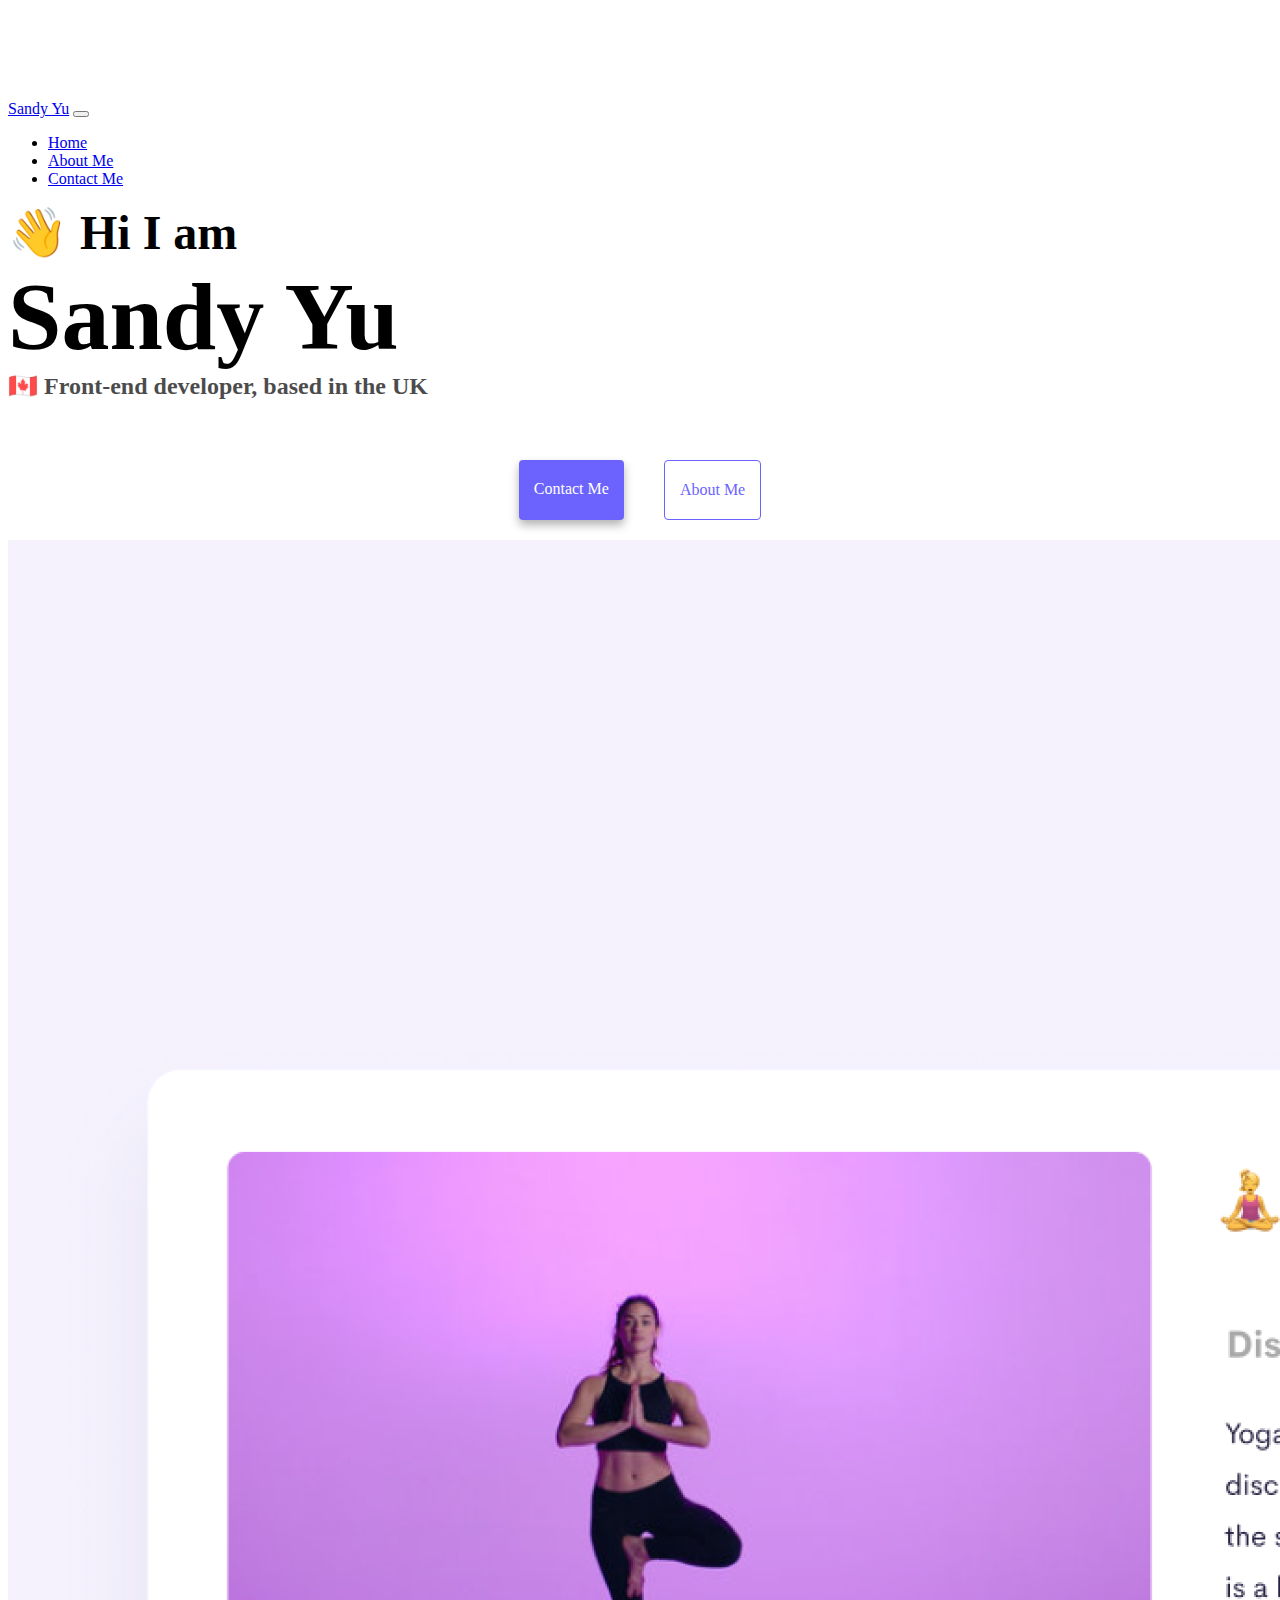
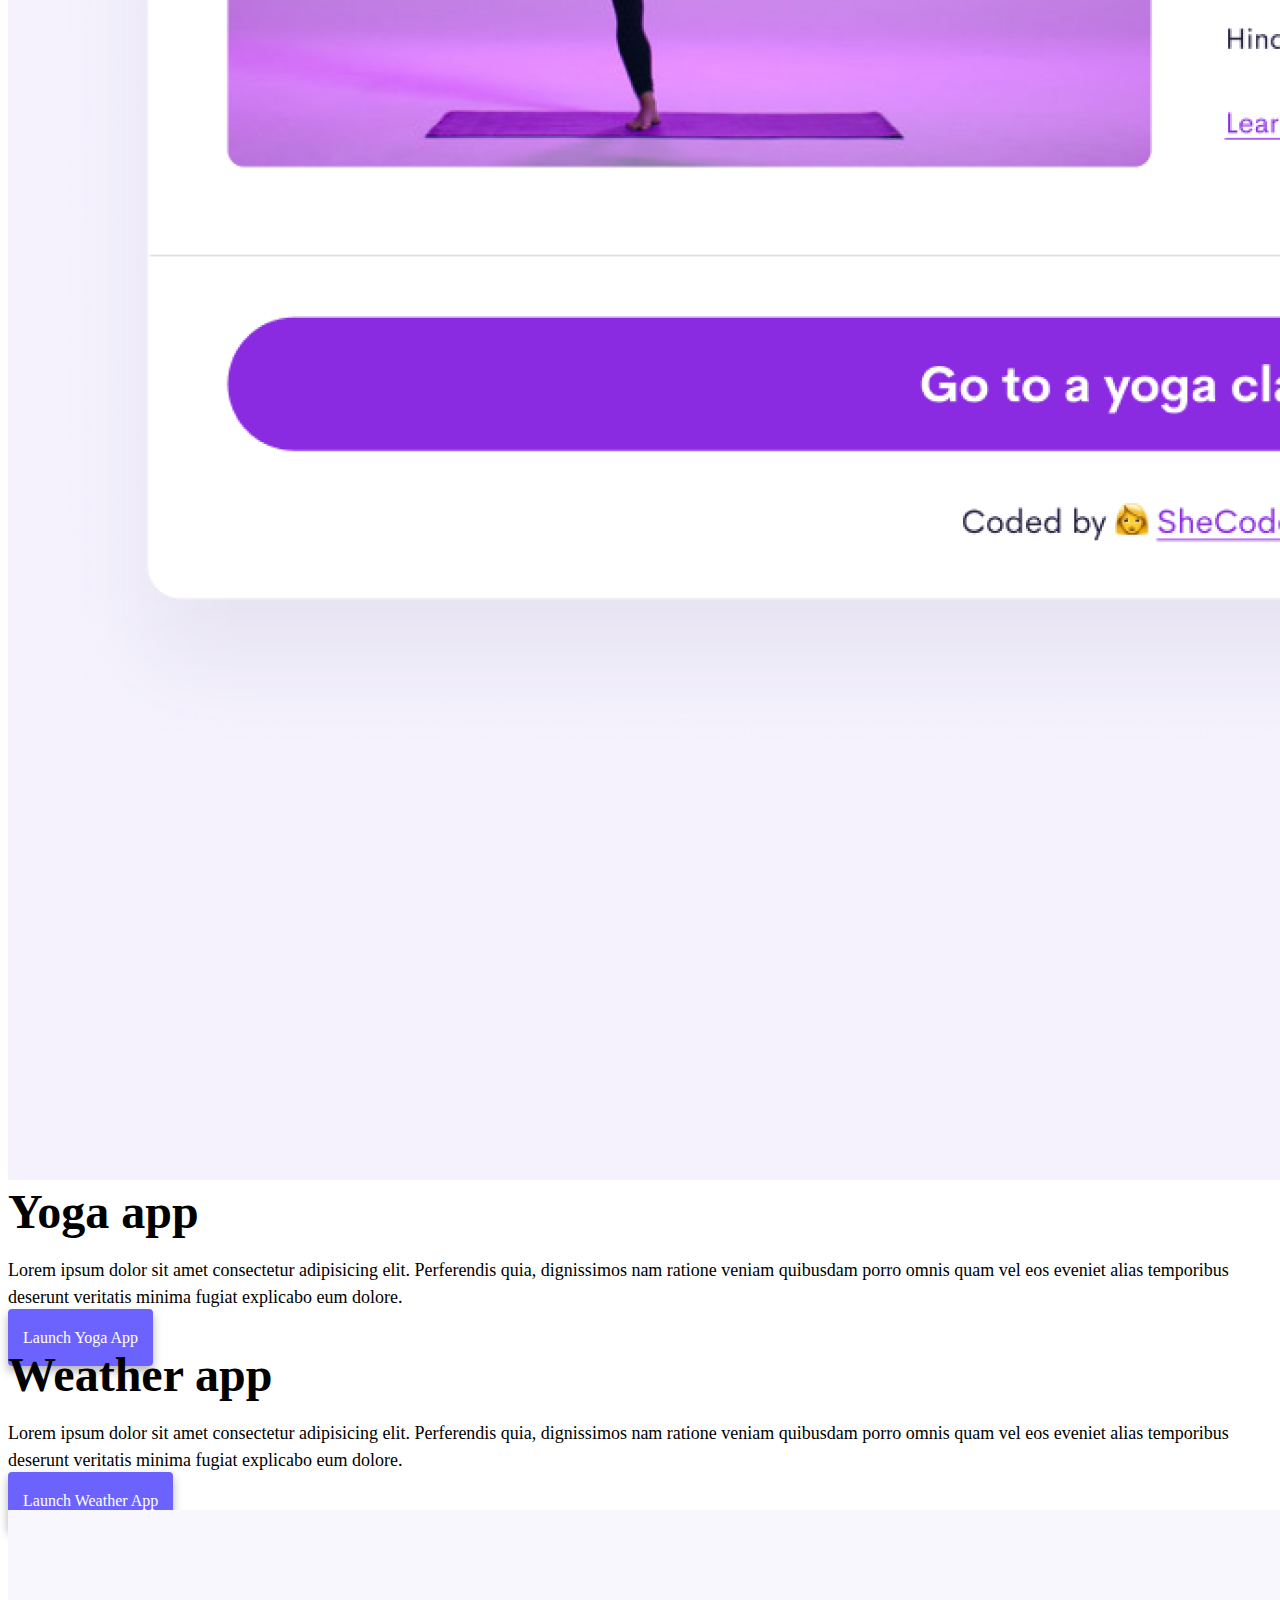
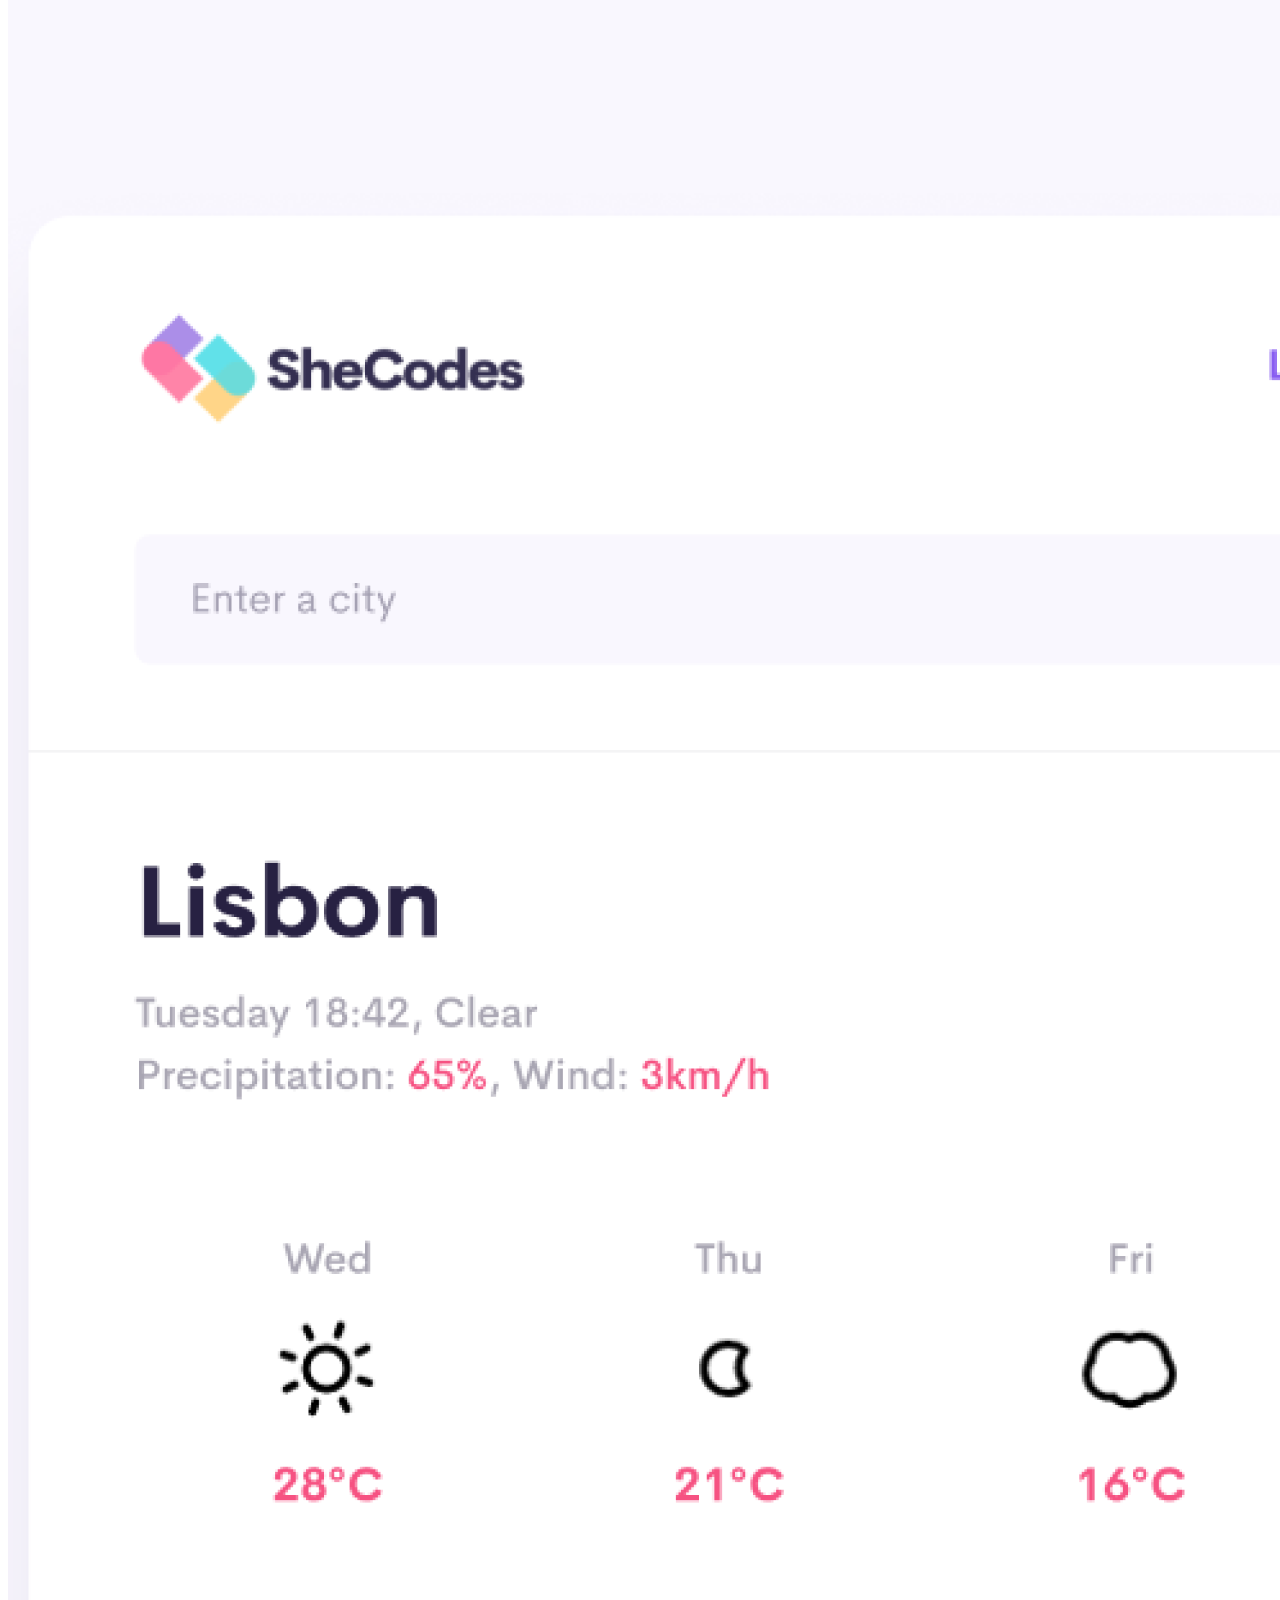
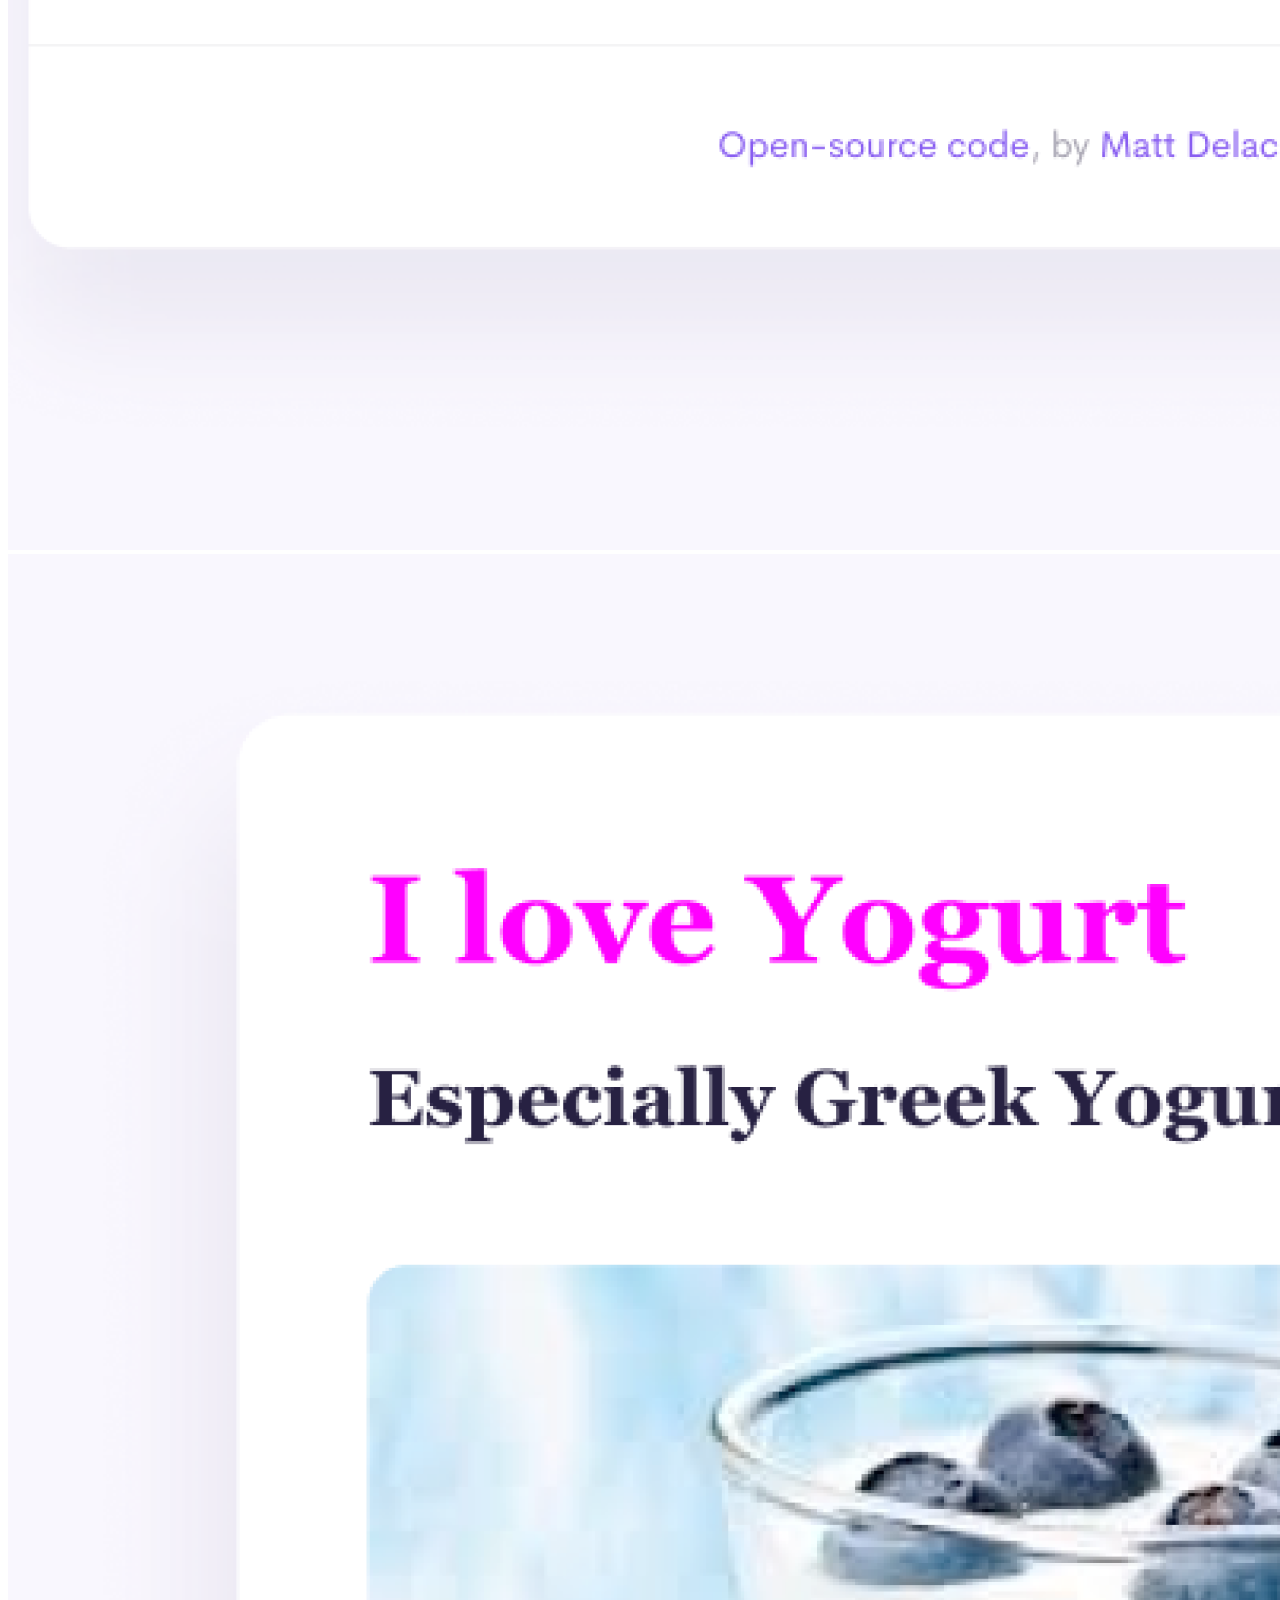
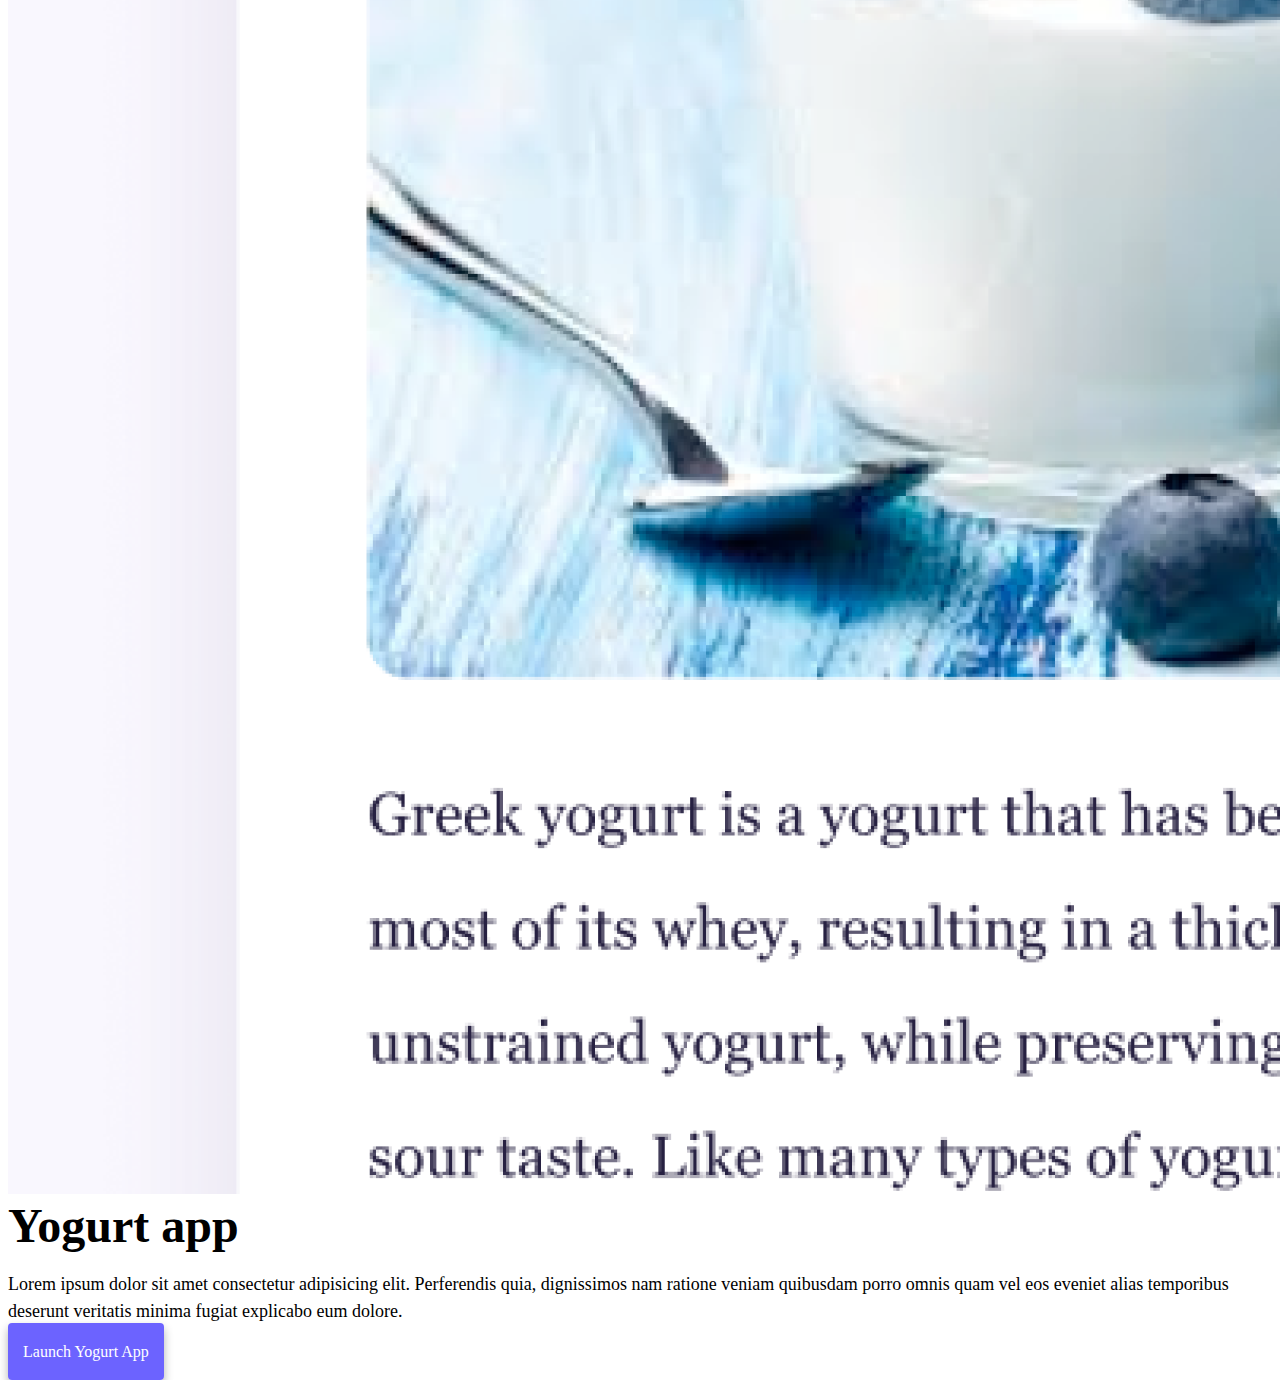
==== index.html @ db7d0023 "website moved over from codesandbox" ====
<!DOCTYPE html>
<html lang="en">
  <head>
    <meta charset="UTF-8" />
    <meta http-equiv="X-UA-Compatible" content="IE=edge" />
    <meta name="viewport" content="width=device-width, initial-scale=1.0" />
    <title>Sandy Yu</title>
    <link
      href="https://cdn.jsdelivr.net/npm/bootstrap@5.0.0-beta2/dist/css/bootstrap.min.css"
      rel="stylesheet"
      integrity="sha384-BmbxuPwQa2lc/FVzBcNJ7UAyJxM6wuqIj61tLrc4wSX0szH/Ev+nYRRuWlolflfl"
      crossorigin="anonymous"
    />
    <script
      src="https://cdn.jsdelivr.net/npm/bootstrap@5.0.0-beta2/dist/js/bootstrap.bundle.min.js"
      integrity="sha384-b5kHyXgcpbZJO/tY9Ul7kGkf1S0CWuKcCD38l8YkeH8z8QjE0GmW1gYU5S9FOnJ0"
      crossorigin="anonymous"
    ></script>
    <link rel="stylesheet" href="style.css" />
  </head>
  <body>
    <nav class="navbar navbar-expand-lg navbar-light bg-light fixed-top">
      <div class="container">
        <a class="navbar-brand" href="index.html">Sandy Yu</a>
        <button
          class="navbar-toggler"
          type="button"
          data-bs-toggle="collapse"
          data-bs-target="#navbarNav"
          aria-controls="navbarNav"
          aria-expanded="false"
          aria-label="Toggle navigation"
        >
          <span class="navbar-toggler-icon"></span>
        </button>
        <div class="collapse navbar-collapse" id="navbarNav">
          <ul class="navbar-nav">
            <li class="nav-item">
              <a class="nav-link active" aria-current="page" href="index.html"
                >Home</a
              >
            </li>
            <li class="nav-item">
              <a class="nav-link" href="about.html">About Me</a>
            </li>
            <li class="nav-item">
              <a class="nav-link" href="about.html#contact">Contact Me</a>
            </li>
          </ul>
        </div>
      </div>
    </nav>
    <h2 class="text-center">👋 Hi I am</h2>
    <h1 class="text-center">Sandy Yu</h1>
    <h3 class="text-center">🇨🇦 Front-end developer, based in the UK</h3>
    <div class="navigation-links mb-5">
      <a href="about.html#contact" class="primary-link">Contact me</a>
      <a href="about.html" class="secondary-link">About me</a>
    </div>
    <div class="container">
      <div class="row">
        <div class="col-md-6">
          <img src="images/yoga.png" class="img-fluid rounded" />
        </div>
        <div class="col-md-6">
          <h2 class="mb-3">Yoga app</h2>
          <p>
            Lorem ipsum dolor sit amet consectetur adipisicing elit. Perferendis
            quia, dignissimos nam ratione veniam quibusdam porro omnis quam vel
            eos eveniet alias temporibus deserunt veritatis minima fugiat
            explicabo eum dolore.
          </p>
          <div class="mt-5">
            <a href="#" class="primary-link">Launch Yoga App</a>
          </div>
        </div>
      </div>
      <div class="row mt-5">
        <div class="col-md-6">
          <h2 class="mb-3">Weather app</h2>
          <p>
            Lorem ipsum dolor sit amet consectetur adipisicing elit. Perferendis
            quia, dignissimos nam ratione veniam quibusdam porro omnis quam vel
            eos eveniet alias temporibus deserunt veritatis minima fugiat
            explicabo eum dolore.
          </p>
          <div class="mb-5 mt-5">
            <a href="#" class="primary-link">Launch Weather App</a>
          </div>
        </div>
        <div class="col-md-6">
          <img src="images/weather.png" class="img-fluid rounded" />
        </div>
      </div>
      <div class="row mt-5">
        <div class="col-md-6">
          <img src="images/yogurt.png" class="img-fluid rounded" />
        </div>
        <div class="col-md-6">
          <h2 class="mb-3">Yogurt app</h2>
          <p>
            Lorem ipsum dolor sit amet consectetur adipisicing elit. Perferendis
            quia, dignissimos nam ratione veniam quibusdam porro omnis quam vel
            eos eveniet alias temporibus deserunt veritatis minima fugiat
            explicabo eum dolore.
          </p>
          <div class="mt-5">
            <a href="#" class="primary-link">Launch Yogurt App</a>
          </div>
        </div>
      </div>
    </div>
  </body>
</html>
---- style.css ----
:root {
  --primary-color: #6c63ff;
  --secondary-color: #f5f2fe;
  --box-shadow: 0 5px 10px rgba(0, 0, 0, 0.3);
}

body {
  margin-top: 100px;
}

h1,
h2,
h3 {
  margin: 0;
}

h1 {
  font-size: 96px;
}

h2 {
  font-size: 48px;
}

h3 {
  font-size: 24px;
  opacity: 0.7;
}

p {
  font-size: 18px;
  line-height: 1.5;
}

.navigation-links {
  display: flex;
  margin-top: 40px;
  justify-content: center;
}

.navigation-links a {
  margin: 20px;
}

.primary-link {
  border-radius: 4px;
  padding: 20px 15px;
  text-decoration: none;
  text-transform: capitalize;
  background: var(--primary-color);
  box-shadow: var(--box-shadow);
  color: white;
}

.secondary-link {
  border-radius: 4px;
  padding: 20px 15px;
  text-decoration: none;
  text-transform: capitalize;
  color: var(--primary-color);
  border: 1px solid var(--primary-color);
}

.homepage-link {
  color: var(--primary-color);
  text-align: center;
  display: block;
}

.about-paragraphs {
  margin: 30px 0;
}

.about-paragraphs p {
  margin: 10px;
}

.email-link {
  display: flex;
  justify-content: center;
  color: var(--primary-color);
  font-size: 28px;
  text-decoration: none;
}

.email-link:hover {
  text-decoration: underline;
}
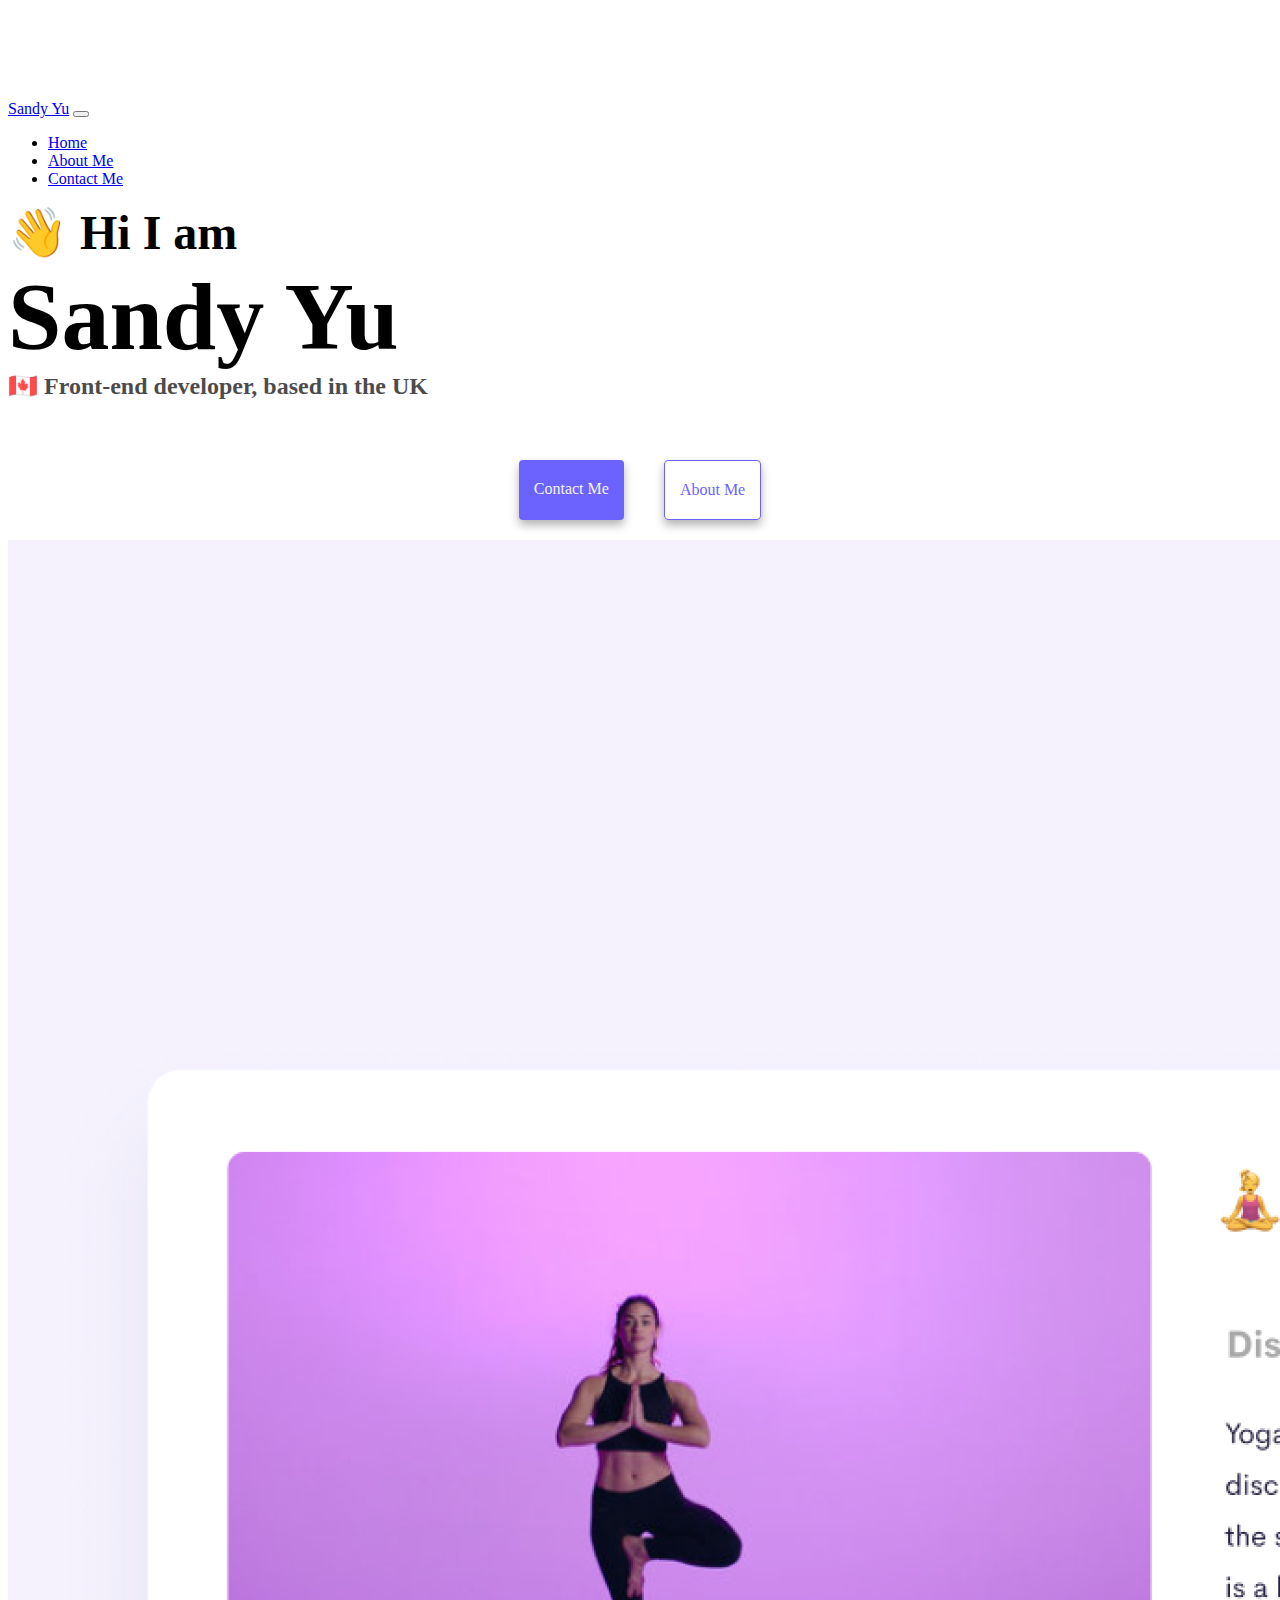
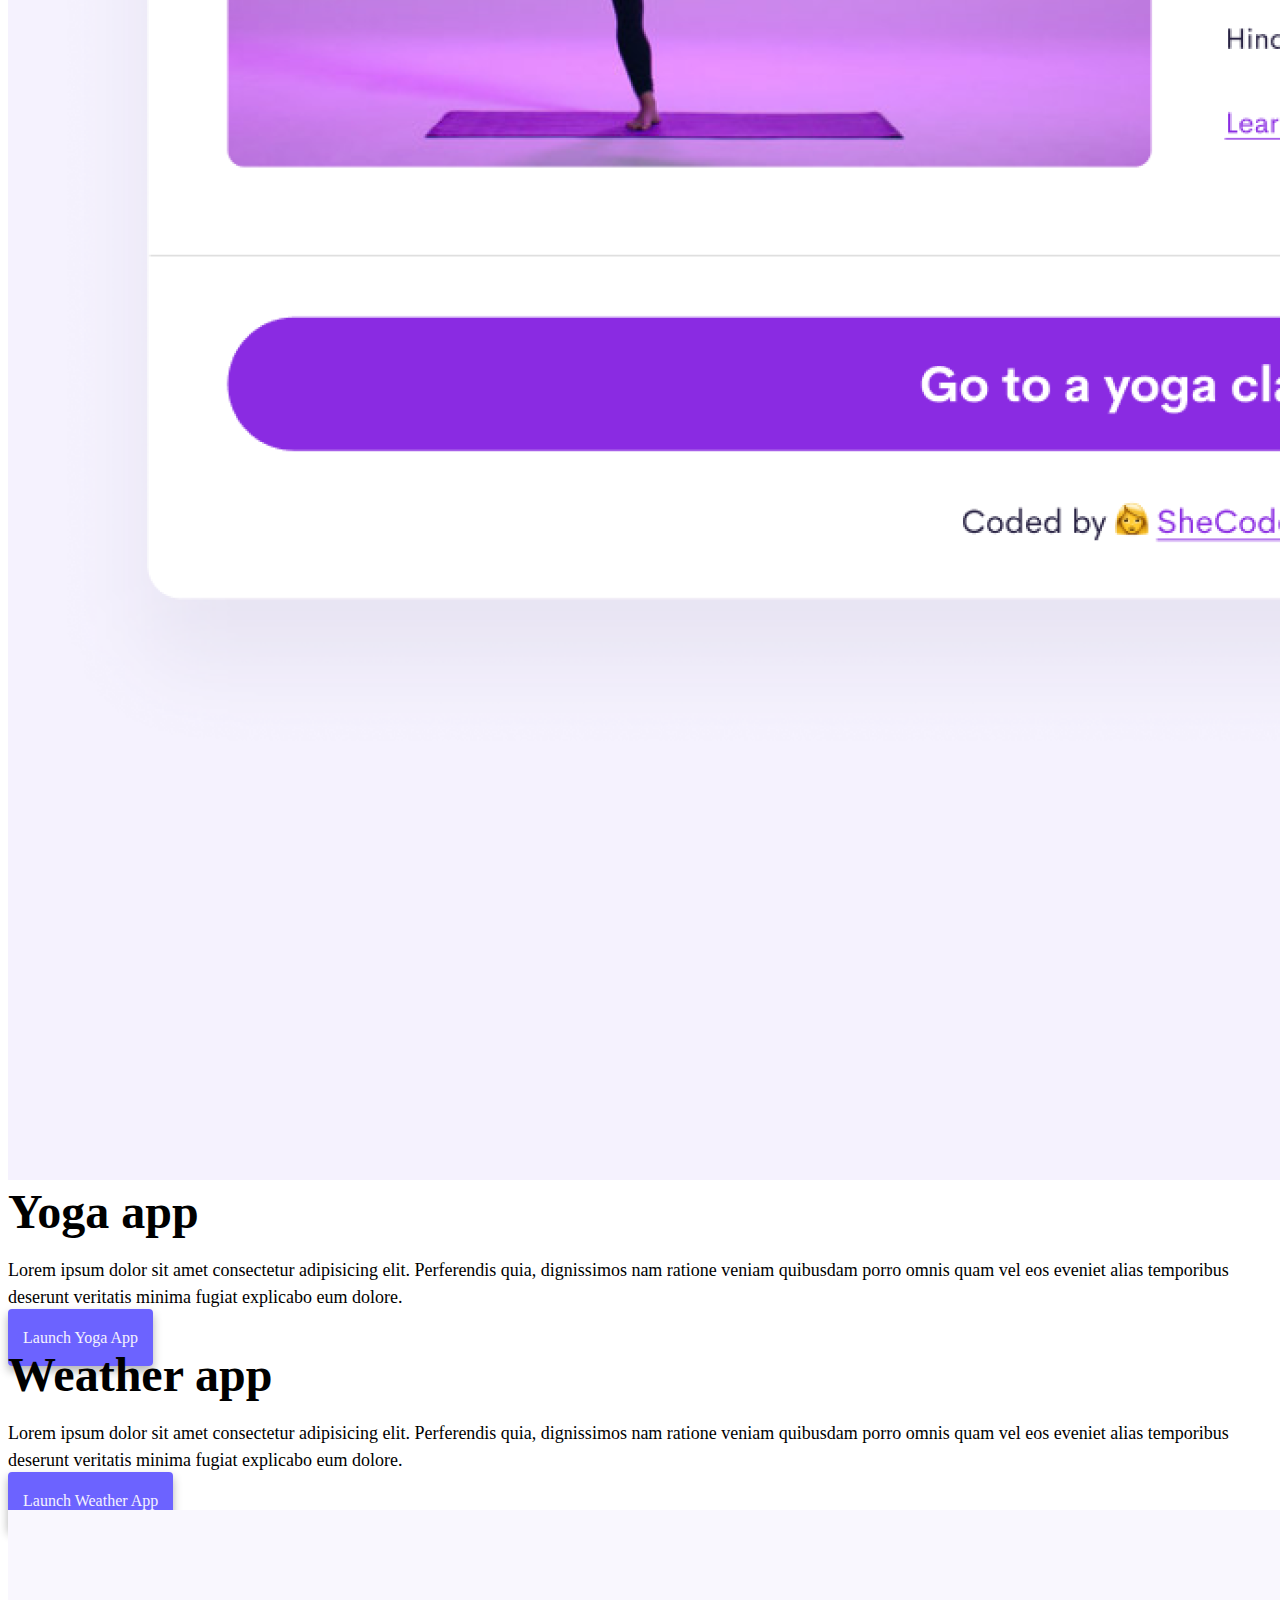
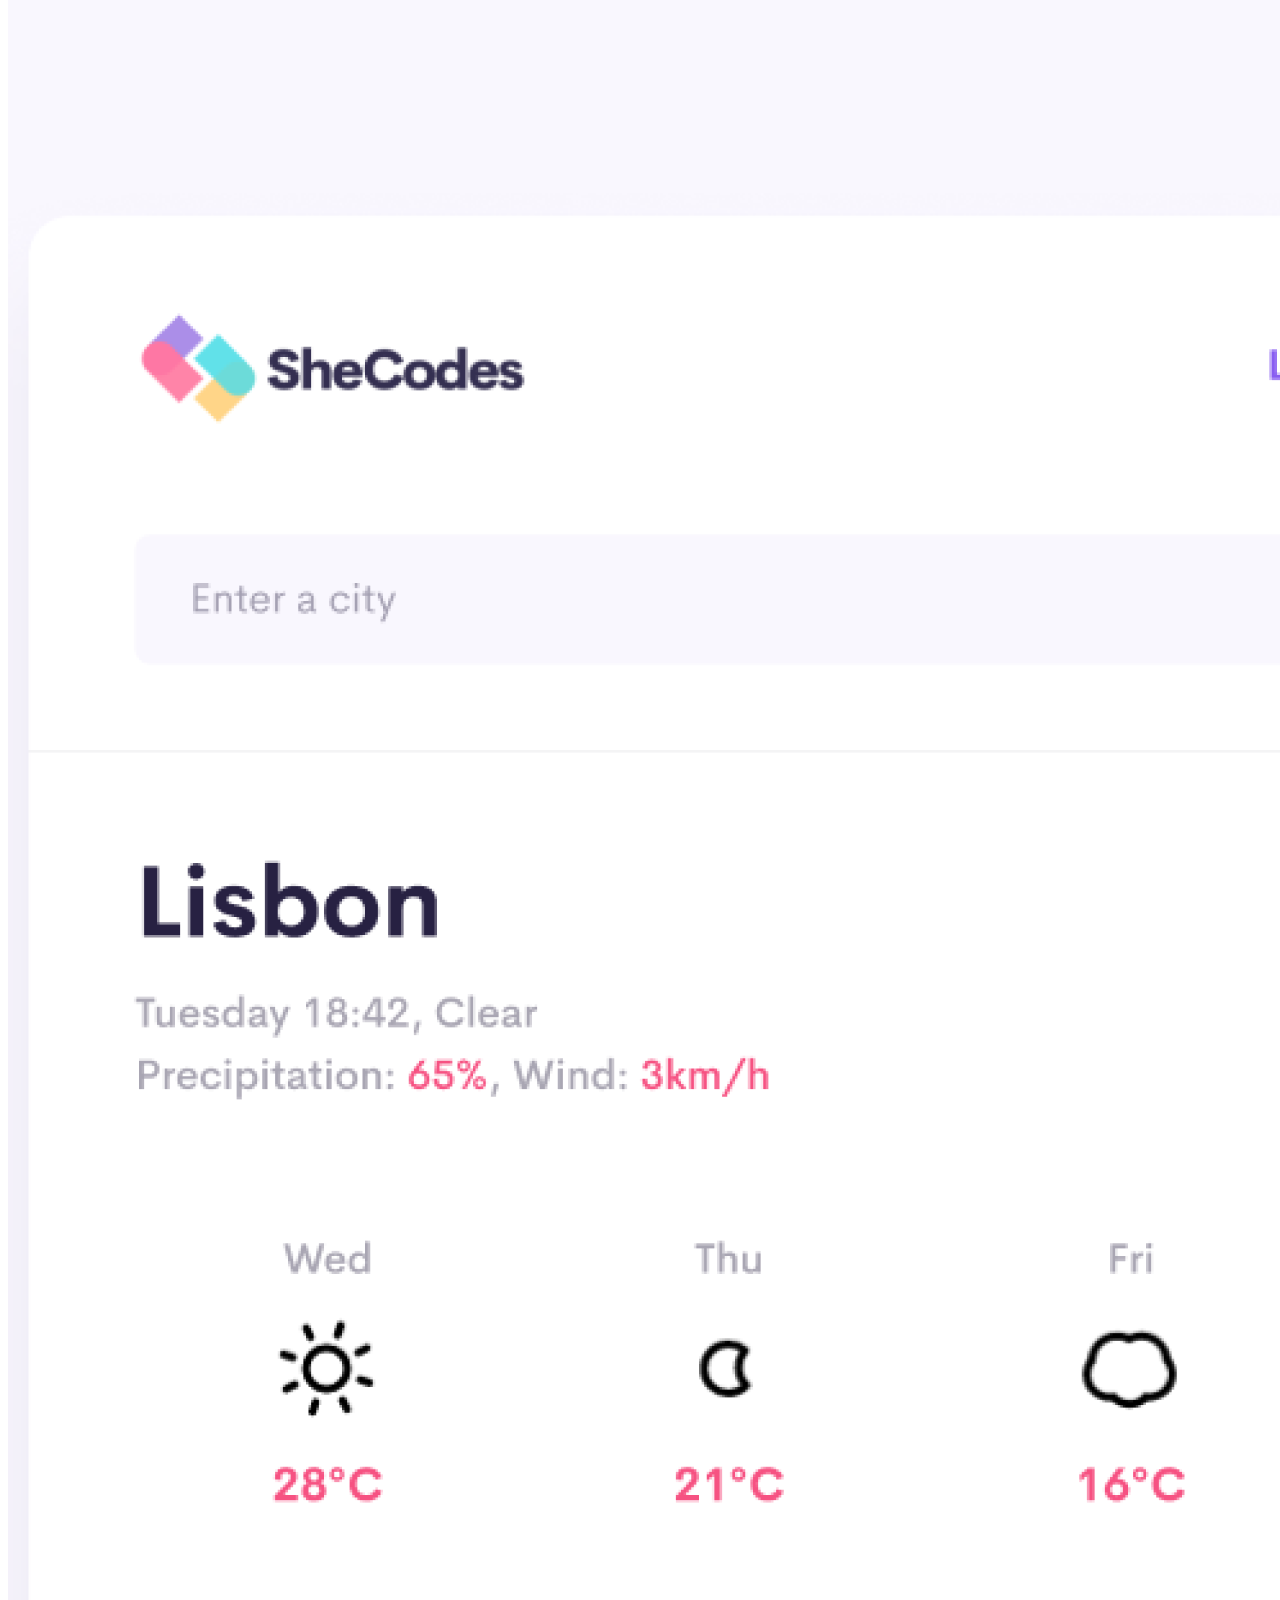
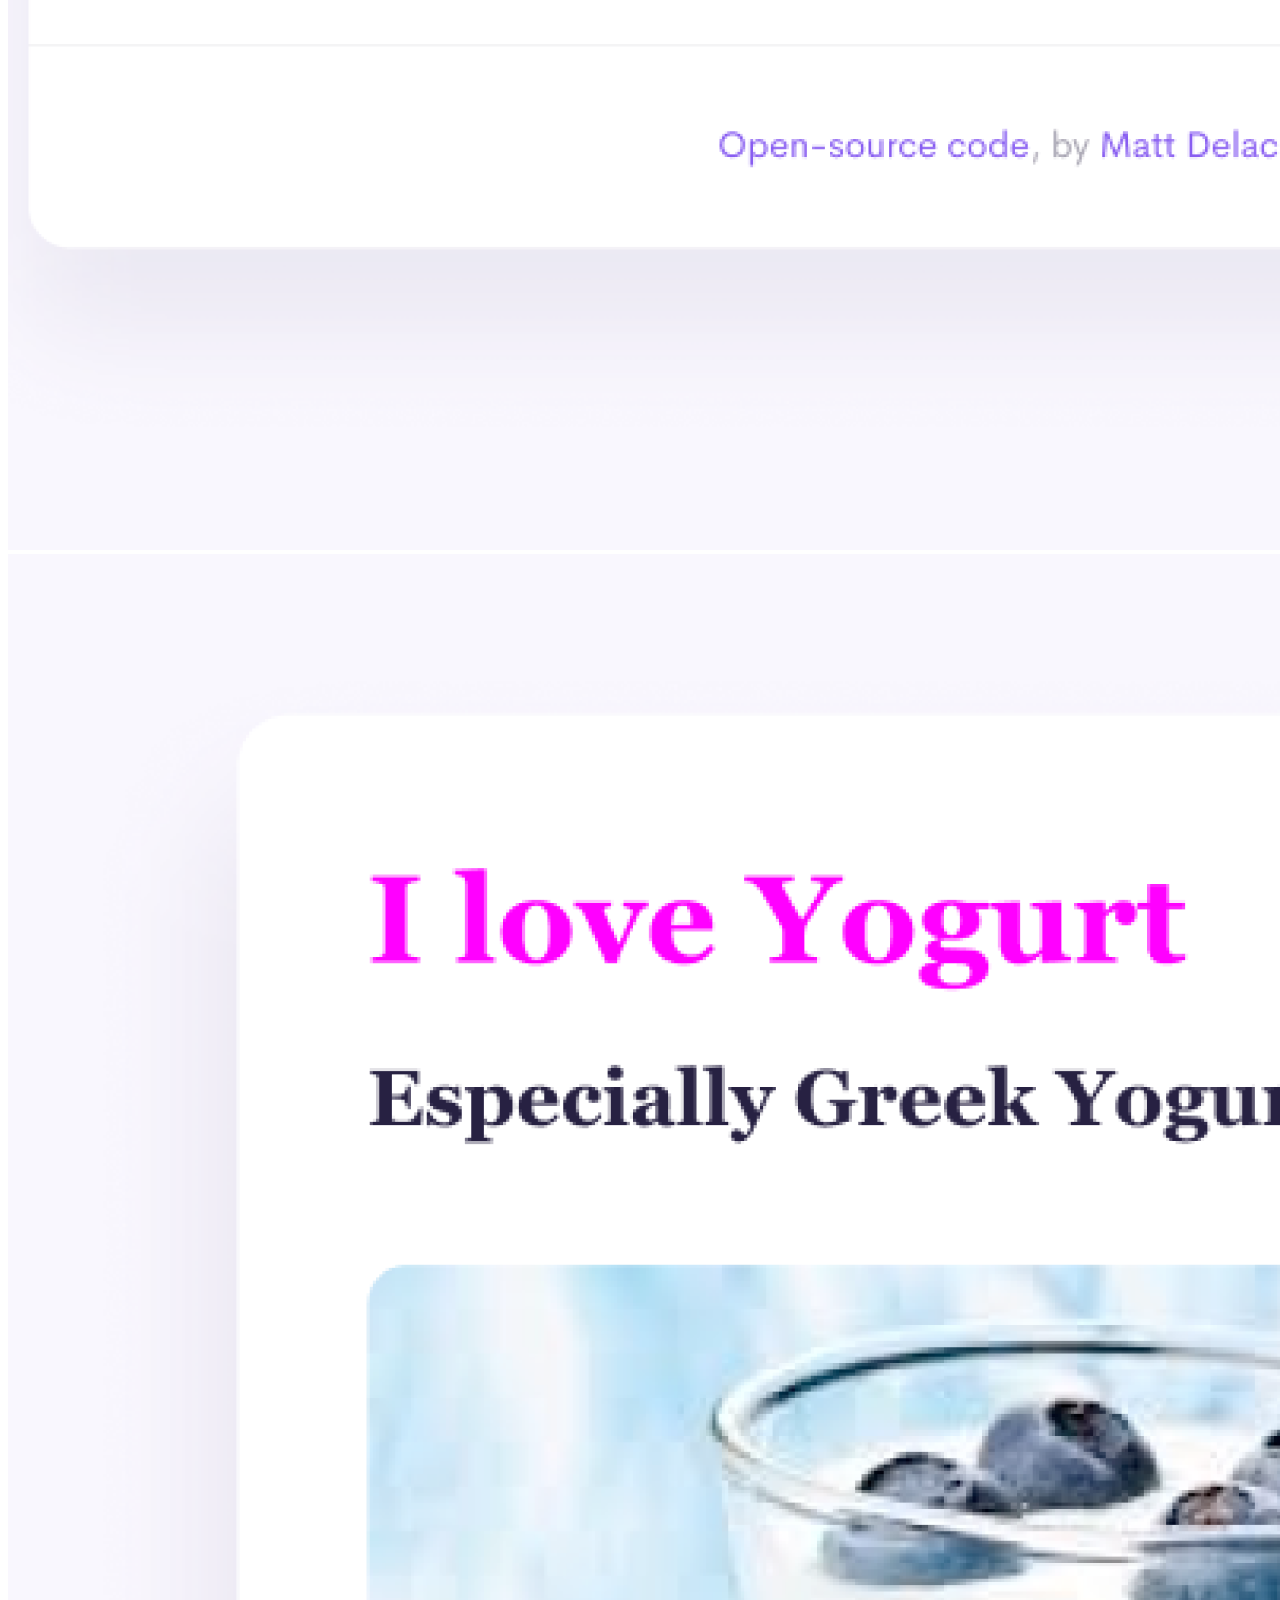
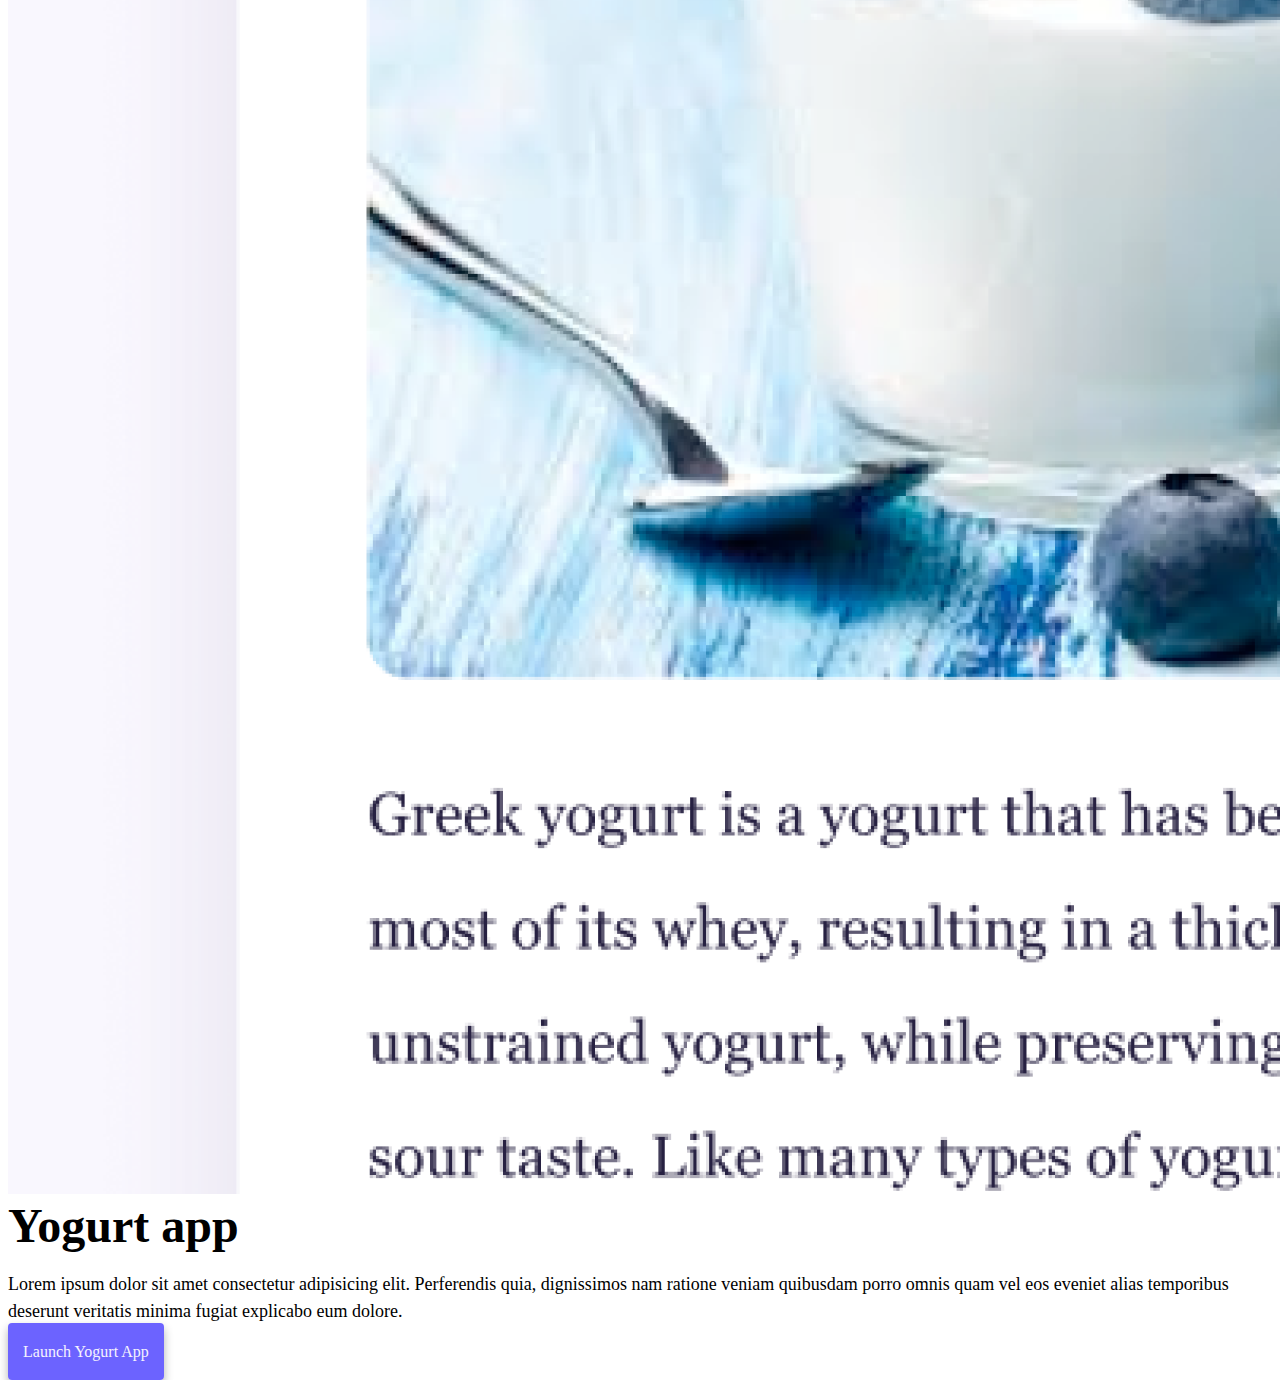
==== commit d75d6384: "seo friendly" ====
--- a/index.html
+++ b/index.html
@@ -4,7 +4,11 @@
     <meta charset="UTF-8" />
     <meta http-equiv="X-UA-Compatible" content="IE=edge" />
     <meta name="viewport" content="width=device-width, initial-scale=1.0" />
-    <title>Sandy Yu</title>
+    <title>Front-End Developer | Sandy Yu</title>
+    <meta
+      name="description"
+      content="Portfolio website for new front-end developer"
+    />
     <link
       href="https://cdn.jsdelivr.net/npm/bootstrap@5.0.0-beta2/dist/css/bootstrap.min.css"
       rel="stylesheet"
@@ -60,7 +64,7 @@
     <div class="container">
       <div class="row">
         <div class="col-md-6">
-          <img src="images/yoga.png" class="img-fluid rounded" />
+          <img src="images/yoga.png" class="img-fluid rounded" alt="Yoga" />
         </div>
         <div class="col-md-6">
           <h2 class="mb-3">Yoga app</h2>
@@ -89,12 +93,16 @@
           </div>
         </div>
         <div class="col-md-6">
-          <img src="images/weather.png" class="img-fluid rounded" />
+          <img
+            src="images/weather.png"
+            class="img-fluid rounded"
+            alt="Weather"
+          />
         </div>
       </div>
       <div class="row mt-5">
         <div class="col-md-6">
-          <img src="images/yogurt.png" class="img-fluid rounded" />
+          <img src="images/yogurt.png" class="img-fluid rounded" alt="Yogurt" />
         </div>
         <div class="col-md-6">
           <h2 class="mb-3">Yogurt app</h2>
--- a/style.css
+++ b/style.css
@@ -49,7 +49,13 @@
   text-transform: capitalize;
   background: var(--primary-color);
   box-shadow: var(--box-shadow);
-  color: white;
+  color: var(--secondary-color);
+}
+
+.primary-link:hover {
+  background-color: white;
+  color: var(--primary-color);
+  border: 1px solid var(--primary-color);
 }
 
 .secondary-link {
@@ -59,6 +65,12 @@
   text-transform: capitalize;
   color: var(--primary-color);
   border: 1px solid var(--primary-color);
+  box-shadow: var(--box-shadow);
+}
+
+.secondary-link:hover {
+  background-color: var(--primary-color);
+  color: var(--secondary-color);
 }
 
 .homepage-link {
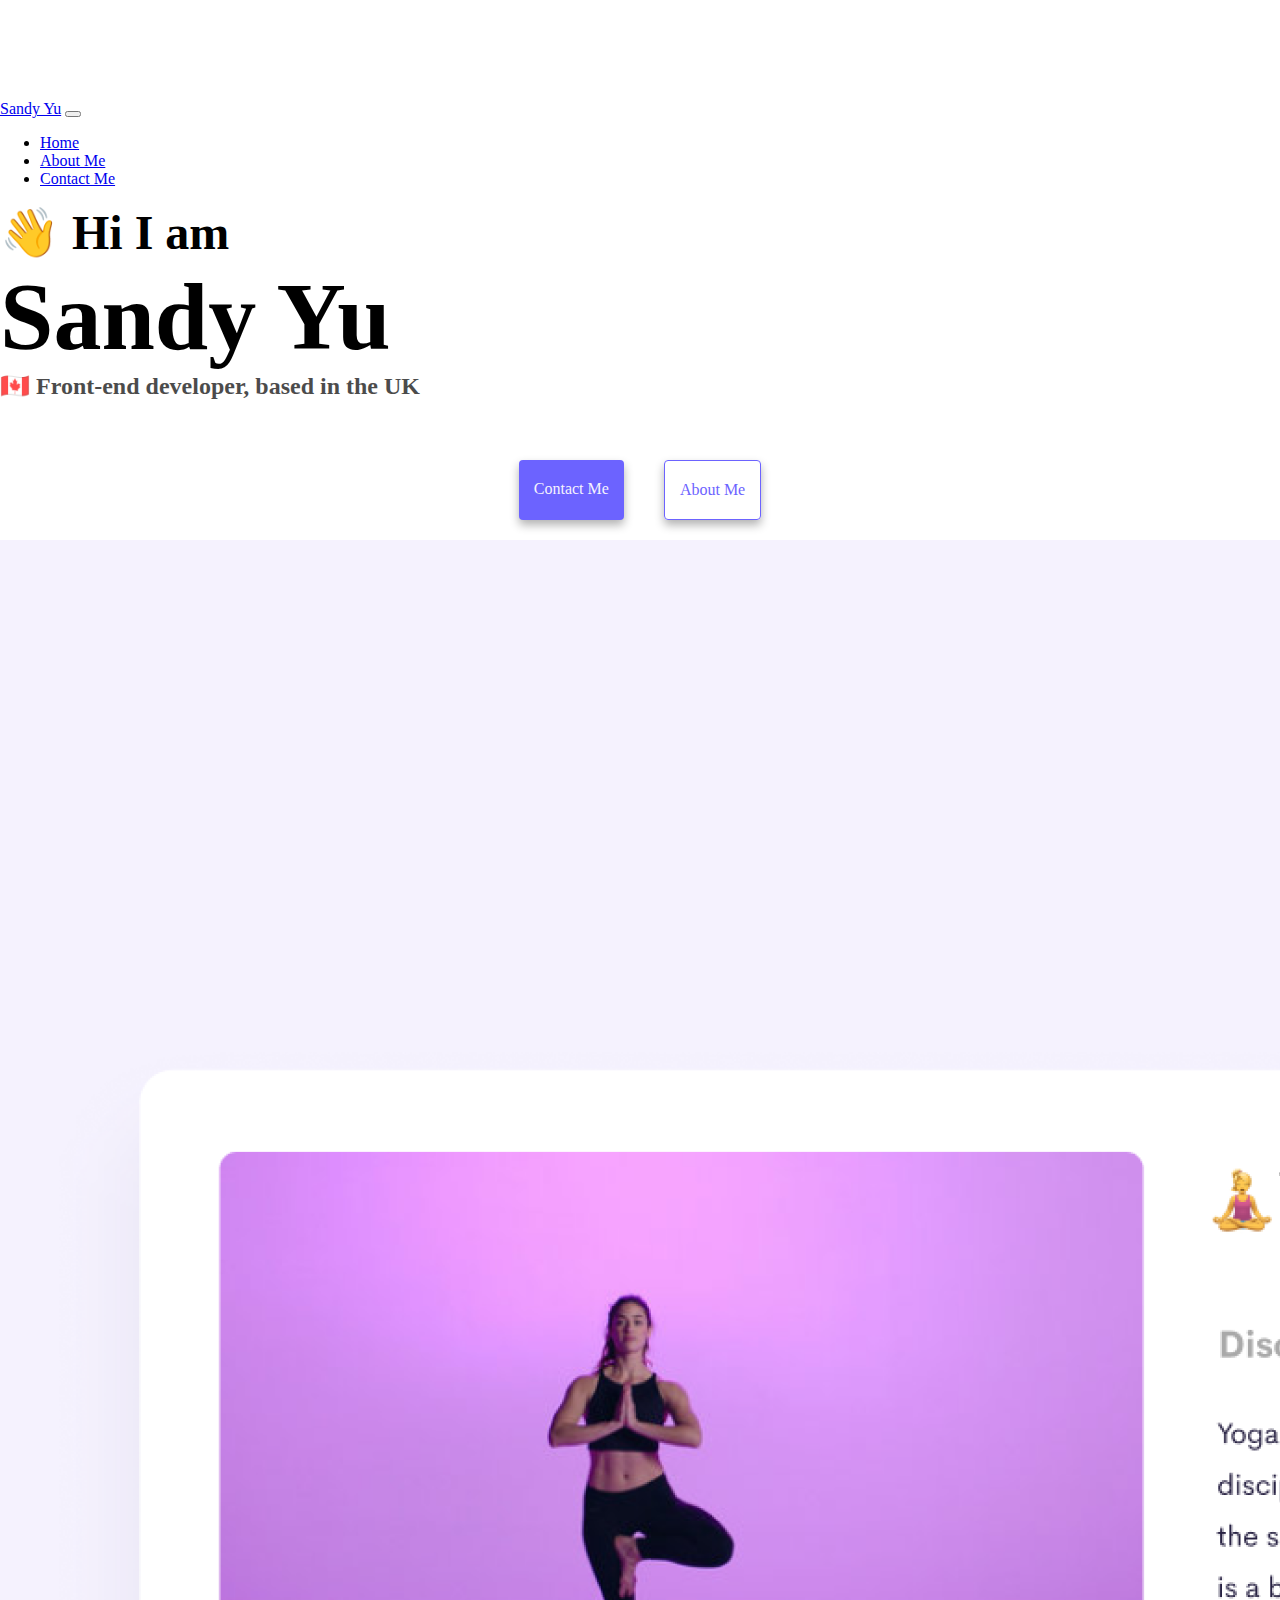
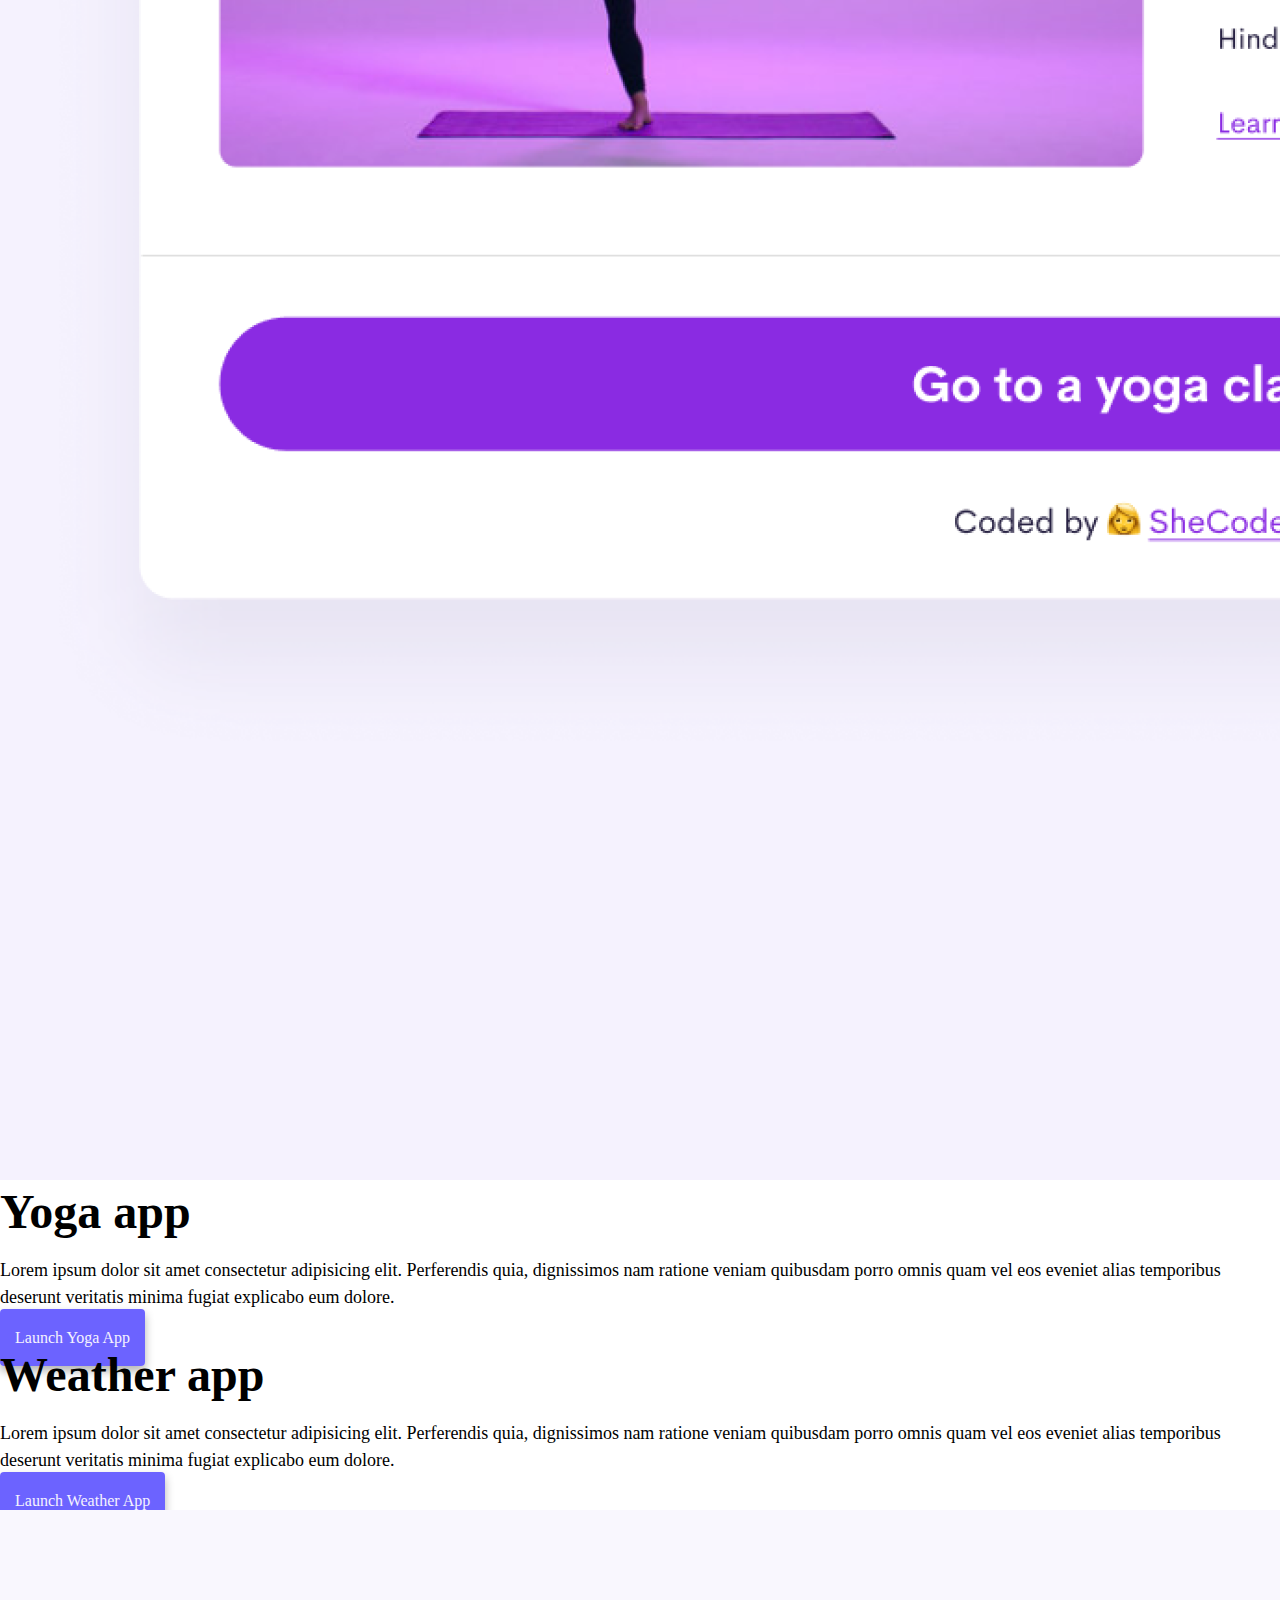
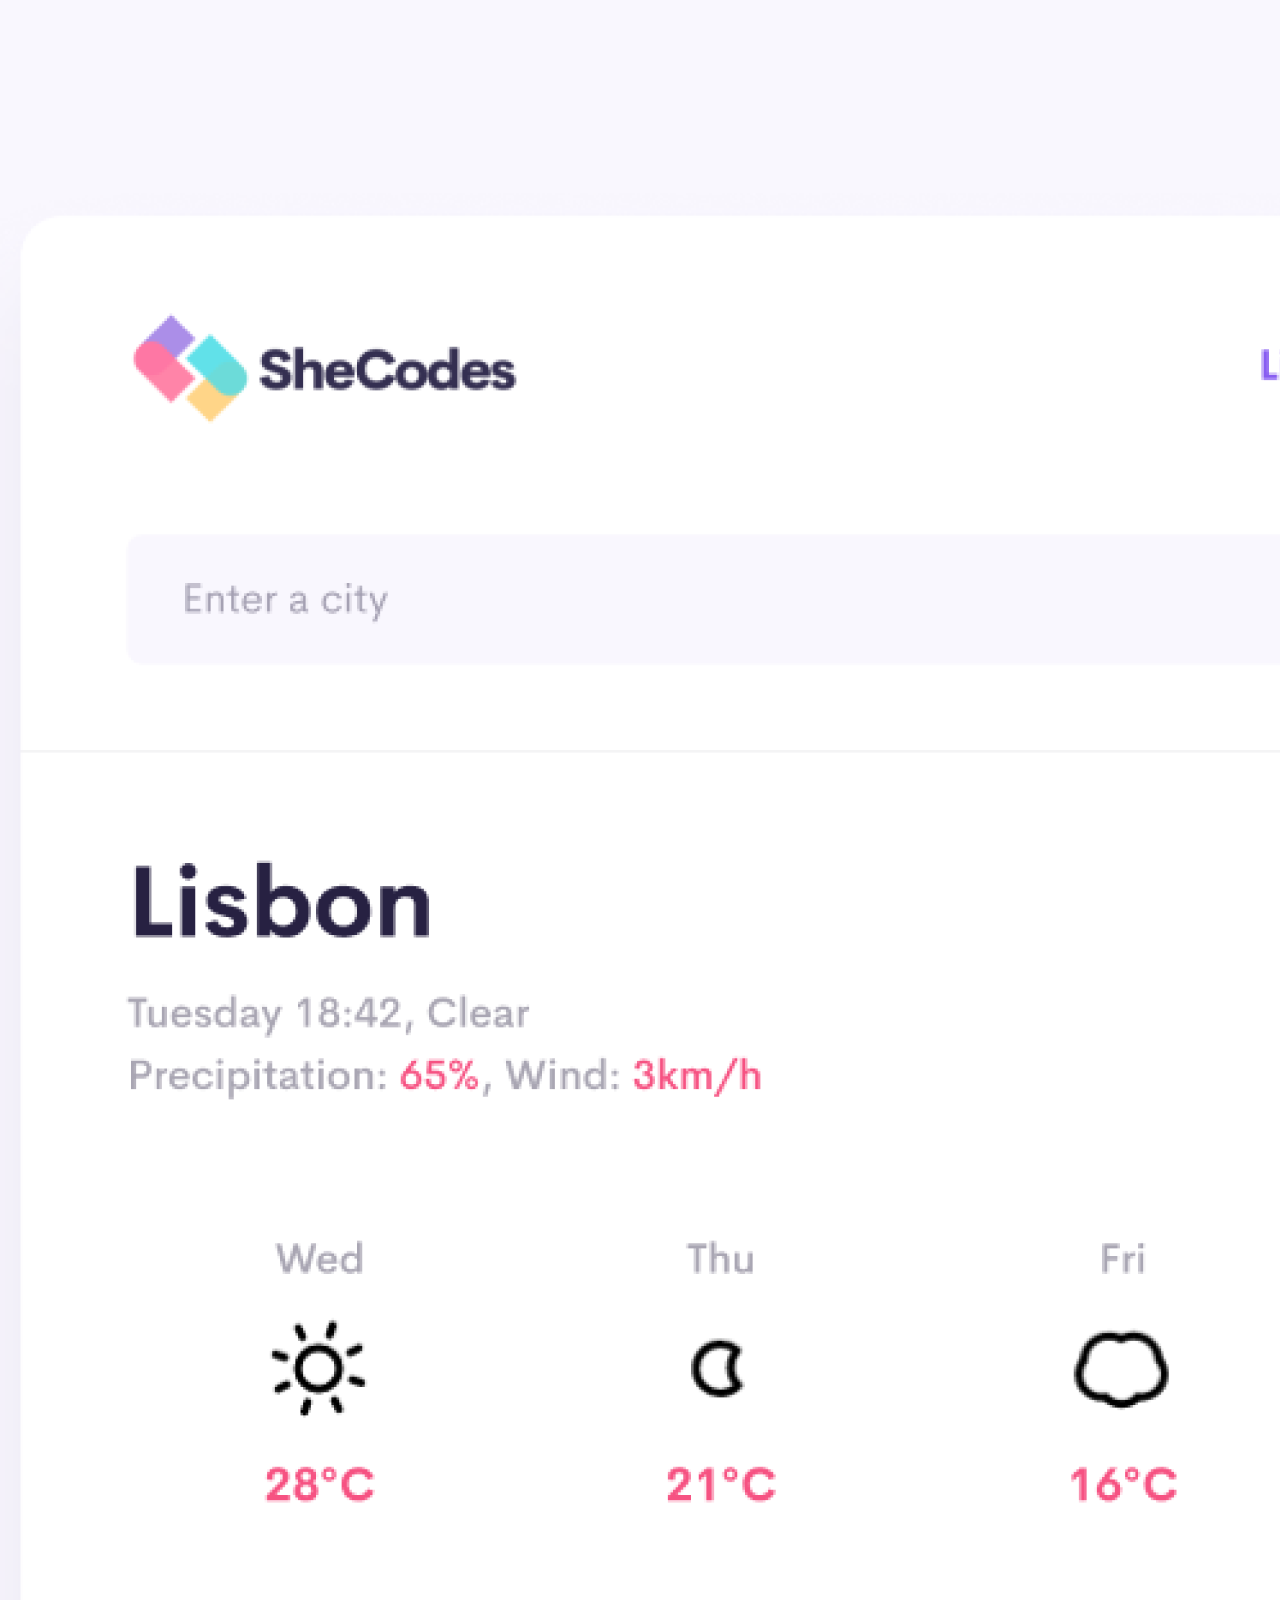
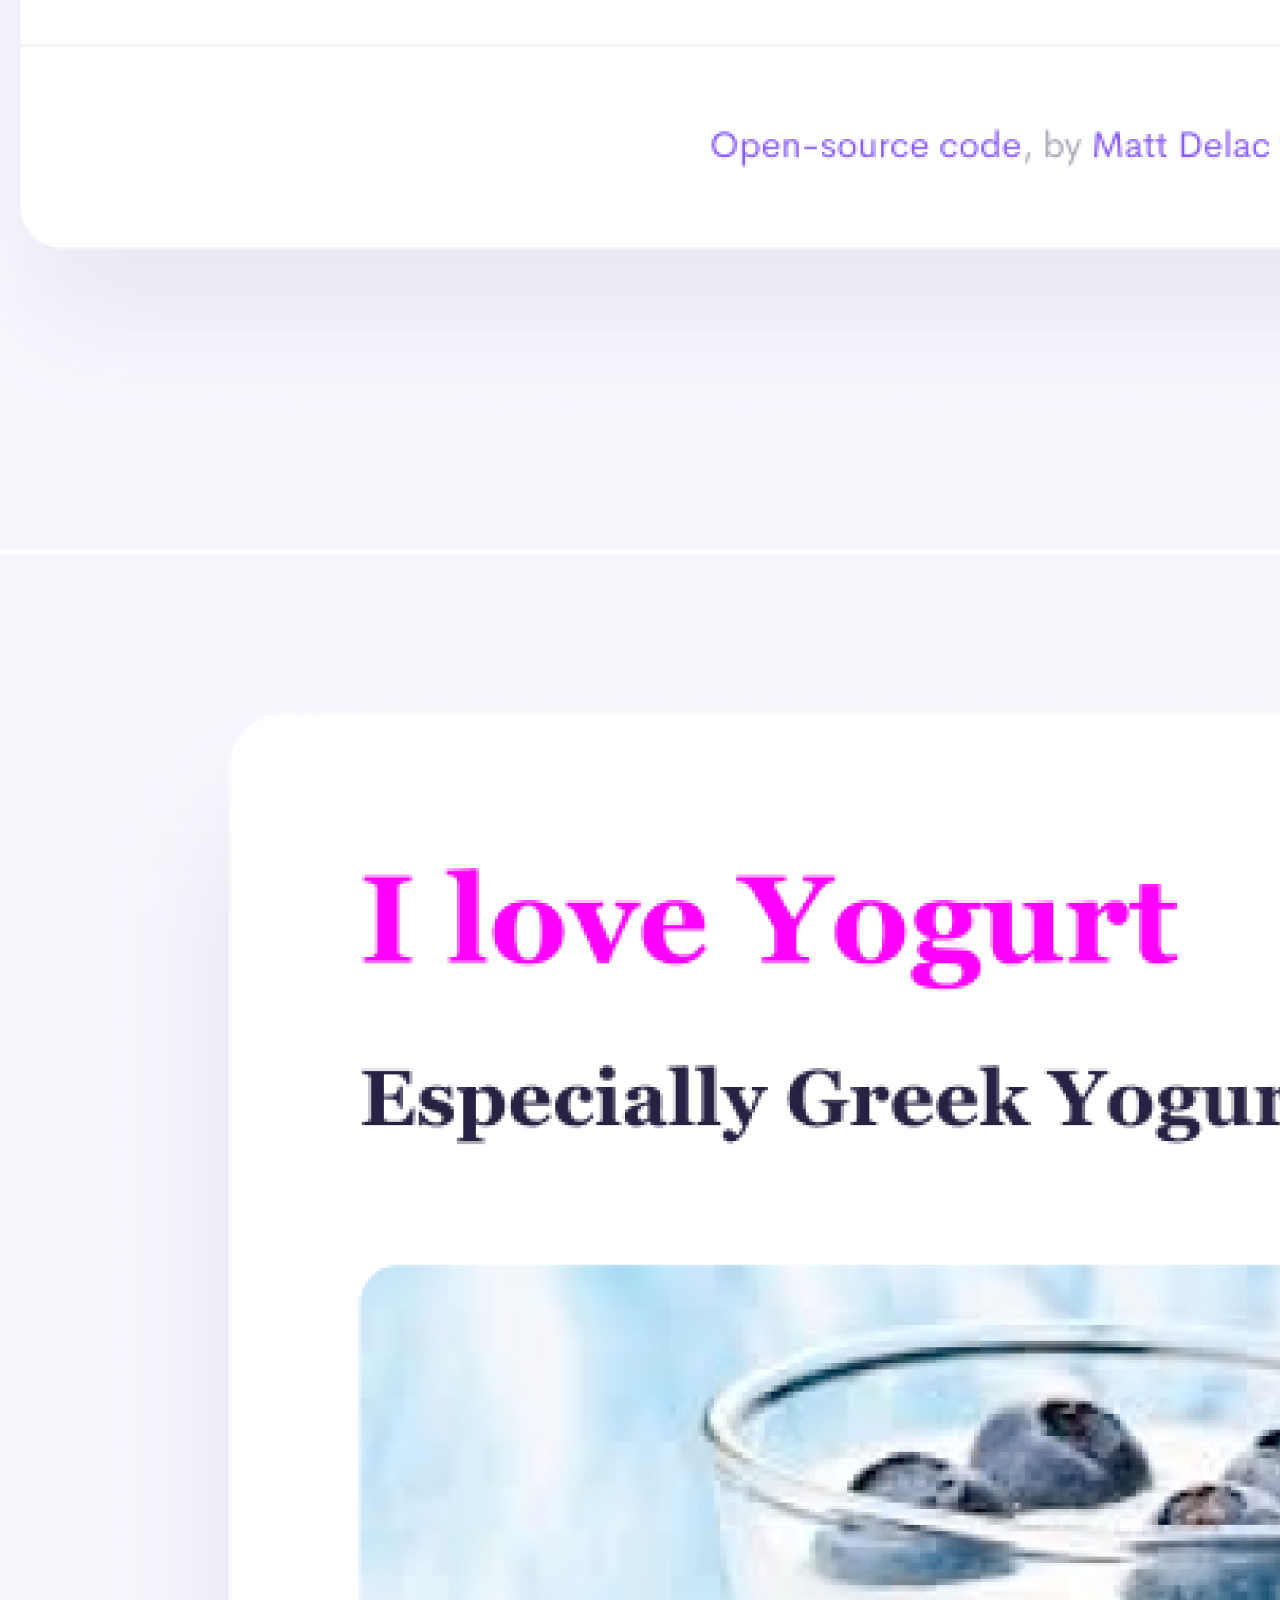
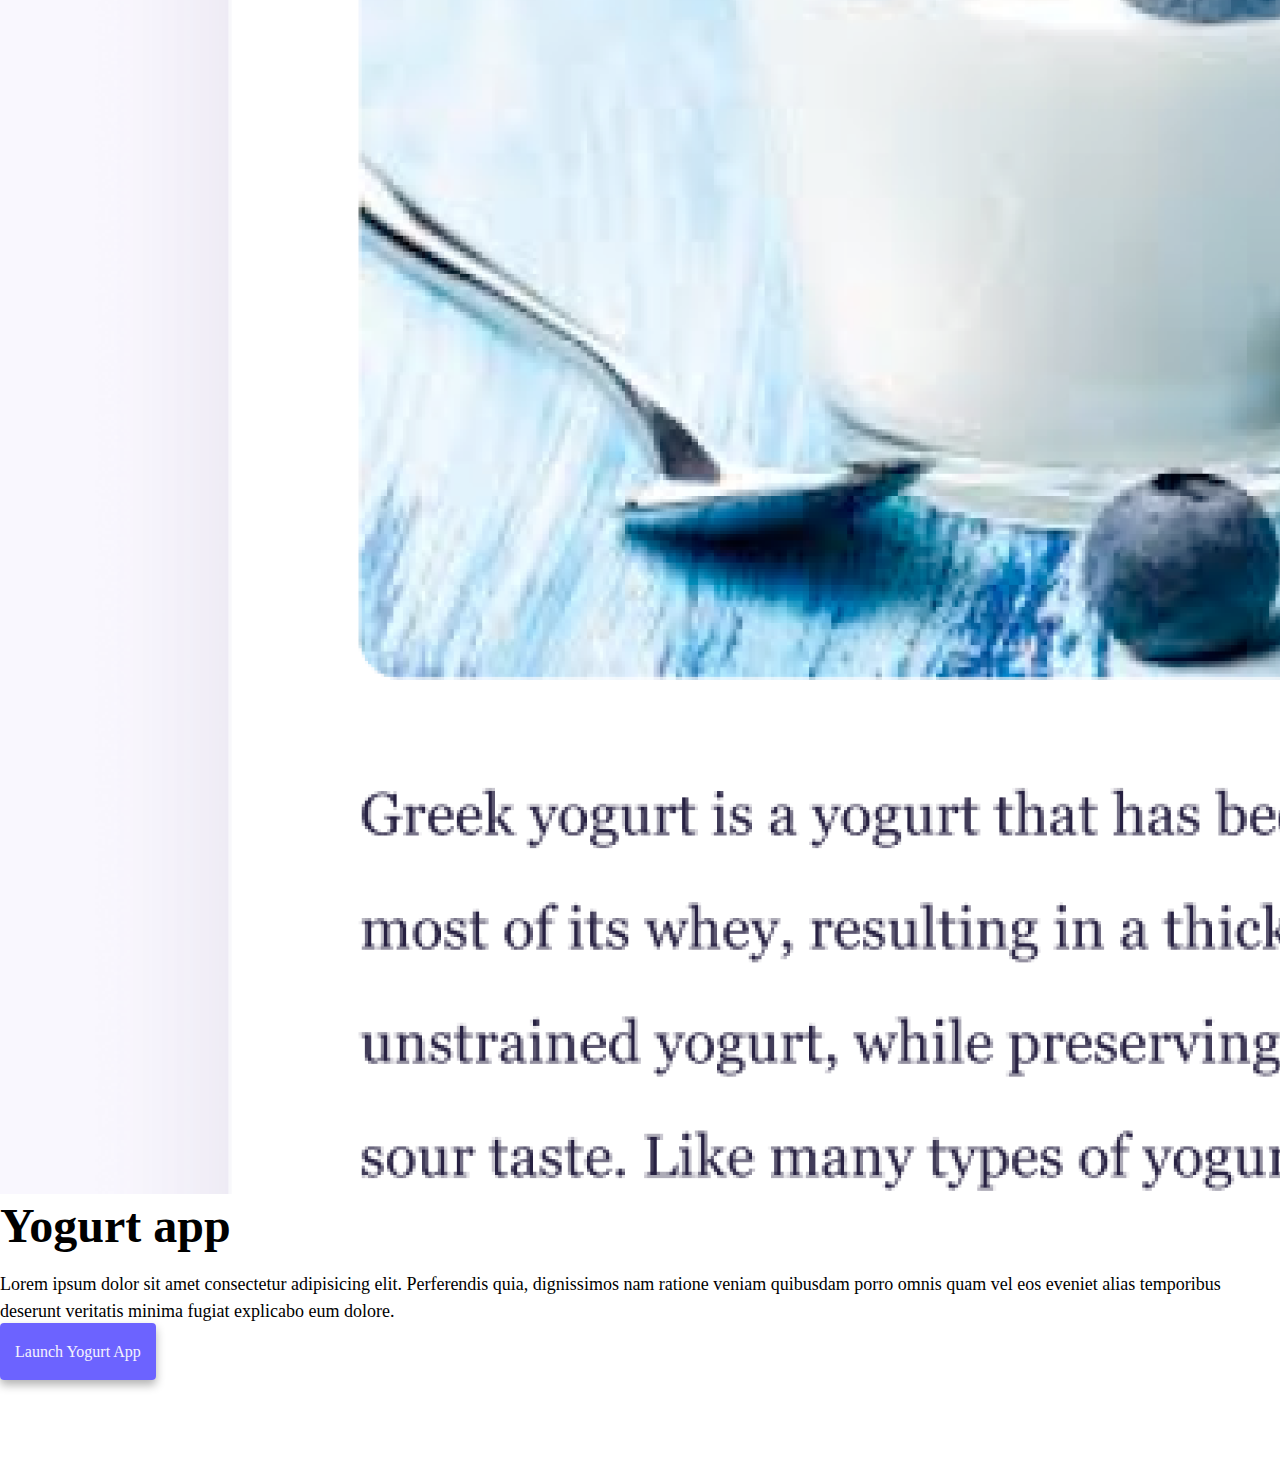
==== commit 3b596d83: "mobile responsive fixed" ====
--- a/index.html
+++ b/index.html
@@ -7,7 +7,7 @@
     <title>Front-End Developer | Sandy Yu</title>
     <meta
       name="description"
-      content="Portfolio website for new front-end developer"
+      content="Portfolio website for Sandy Yu, a new front-end developer based in the UK"
     />
     <link
       href="https://cdn.jsdelivr.net/npm/bootstrap@5.0.0-beta2/dist/css/bootstrap.min.css"
@@ -25,7 +25,9 @@
   <body>
     <nav class="navbar navbar-expand-lg navbar-light bg-light fixed-top">
       <div class="container">
-        <a class="navbar-brand" href="index.html">Sandy Yu</a>
+        <a class="navbar-brand" href="/" title="Homepage for Sandy Yu"
+          >Sandy Yu</a
+        >
         <button
           class="navbar-toggler"
           type="button"
@@ -40,15 +42,26 @@
         <div class="collapse navbar-collapse" id="navbarNav">
           <ul class="navbar-nav">
             <li class="nav-item">
-              <a class="nav-link active" aria-current="page" href="index.html"
+              <a
+                class="nav-link active"
+                aria-current="page"
+                href="/"
+                title="Homepage for Sandy Yu"
                 >Home</a
               >
             </li>
             <li class="nav-item">
-              <a class="nav-link" href="about.html">About Me</a>
+              <a class="nav-link" href="about.html" title="About Sandy Yu"
+                >About Me</a
+              >
             </li>
             <li class="nav-item">
-              <a class="nav-link" href="about.html#contact">Contact Me</a>
+              <a
+                class="nav-link"
+                href="about.html#contact"
+                title="Contact Sandy Yu"
+                >Contact Me</a
+              >
             </li>
           </ul>
         </div>
@@ -58,13 +71,21 @@
     <h1 class="text-center">Sandy Yu</h1>
     <h3 class="text-center">🇨🇦 Front-end developer, based in the UK</h3>
     <div class="navigation-links mb-5">
-      <a href="about.html#contact" class="primary-link">Contact me</a>
-      <a href="about.html" class="secondary-link">About me</a>
+      <a href="about.html#contact" class="primary-link" title="Contact Sandy Yu"
+        >Contact me</a
+      >
+      <a href="about.html" class="secondary-link" title="About Sandy Yu"
+        >About me</a
+      >
     </div>
     <div class="container">
       <div class="row">
-        <div class="col-md-6">
-          <img src="images/yoga.png" class="img-fluid rounded" alt="Yoga" />
+        <div class="col-sm-6">
+          <img
+            src="images/yoga.png"
+            class="img-fluid rounded d-none d-sm-block"
+            alt="Yoga"
+          />
         </div>
         <div class="col-md-6">
           <h2 class="mb-3">Yoga app</h2>
@@ -75,12 +96,17 @@
             explicabo eum dolore.
           </p>
           <div class="mt-5">
-            <a href="#" class="primary-link">Launch Yoga App</a>
+            <a
+              href="#"
+              class="primary-link project-link"
+              title="Launch Yoga App"
+              >Launch Yoga App</a
+            >
           </div>
         </div>
       </div>
       <div class="row mt-5">
-        <div class="col-md-6">
+        <div class="col-sm-6">
           <h2 class="mb-3">Weather app</h2>
           <p>
             Lorem ipsum dolor sit amet consectetur adipisicing elit. Perferendis
@@ -89,20 +115,29 @@
             explicabo eum dolore.
           </p>
           <div class="mb-5 mt-5">
-            <a href="#" class="primary-link">Launch Weather App</a>
+            <a
+              href="#"
+              class="primary-link project-link"
+              title="Launch Weather App"
+              >Launch Weather App</a
+            >
           </div>
         </div>
-        <div class="col-md-6">
+        <div class="col-sm-6">
           <img
             src="images/weather.png"
-            class="img-fluid rounded"
+            class="img-fluid rounded d-none d-sm-block"
             alt="Weather"
           />
         </div>
       </div>
       <div class="row mt-5">
         <div class="col-md-6">
-          <img src="images/yogurt.png" class="img-fluid rounded" alt="Yogurt" />
+          <img
+            src="images/yogurt.png"
+            class="img-fluid rounded d-none d-sm-block"
+            alt="Yogurt"
+          />
         </div>
         <div class="col-md-6">
           <h2 class="mb-3">Yogurt app</h2>
@@ -113,7 +148,12 @@
             explicabo eum dolore.
           </p>
           <div class="mt-5">
-            <a href="#" class="primary-link">Launch Yogurt App</a>
+            <a
+              href="#"
+              class="primary-link project-link"
+              title="Launch Yogurt App"
+              >Launch Yogurt App</a
+            >
           </div>
         </div>
       </div>
--- a/style.css
+++ b/style.css
@@ -5,7 +5,7 @@
 }
 
 body {
-  margin-top: 100px;
+  margin: 100px 0;
 }
 
 h1,
@@ -98,3 +98,23 @@
 .email-link:hover {
   text-decoration: underline;
 }
+
+@media (max-width: 576px) {
+  h1 {
+    font-size: 48px;
+    line-height: 1.5;
+  }
+  h2 {
+    font-size: 32px;
+    text-align: center;
+  }
+  p {
+    text-align: center;
+  }
+
+  .project-link {
+    display: block;
+    text-align: center;
+    margin: 0 20px;
+  }
+}
